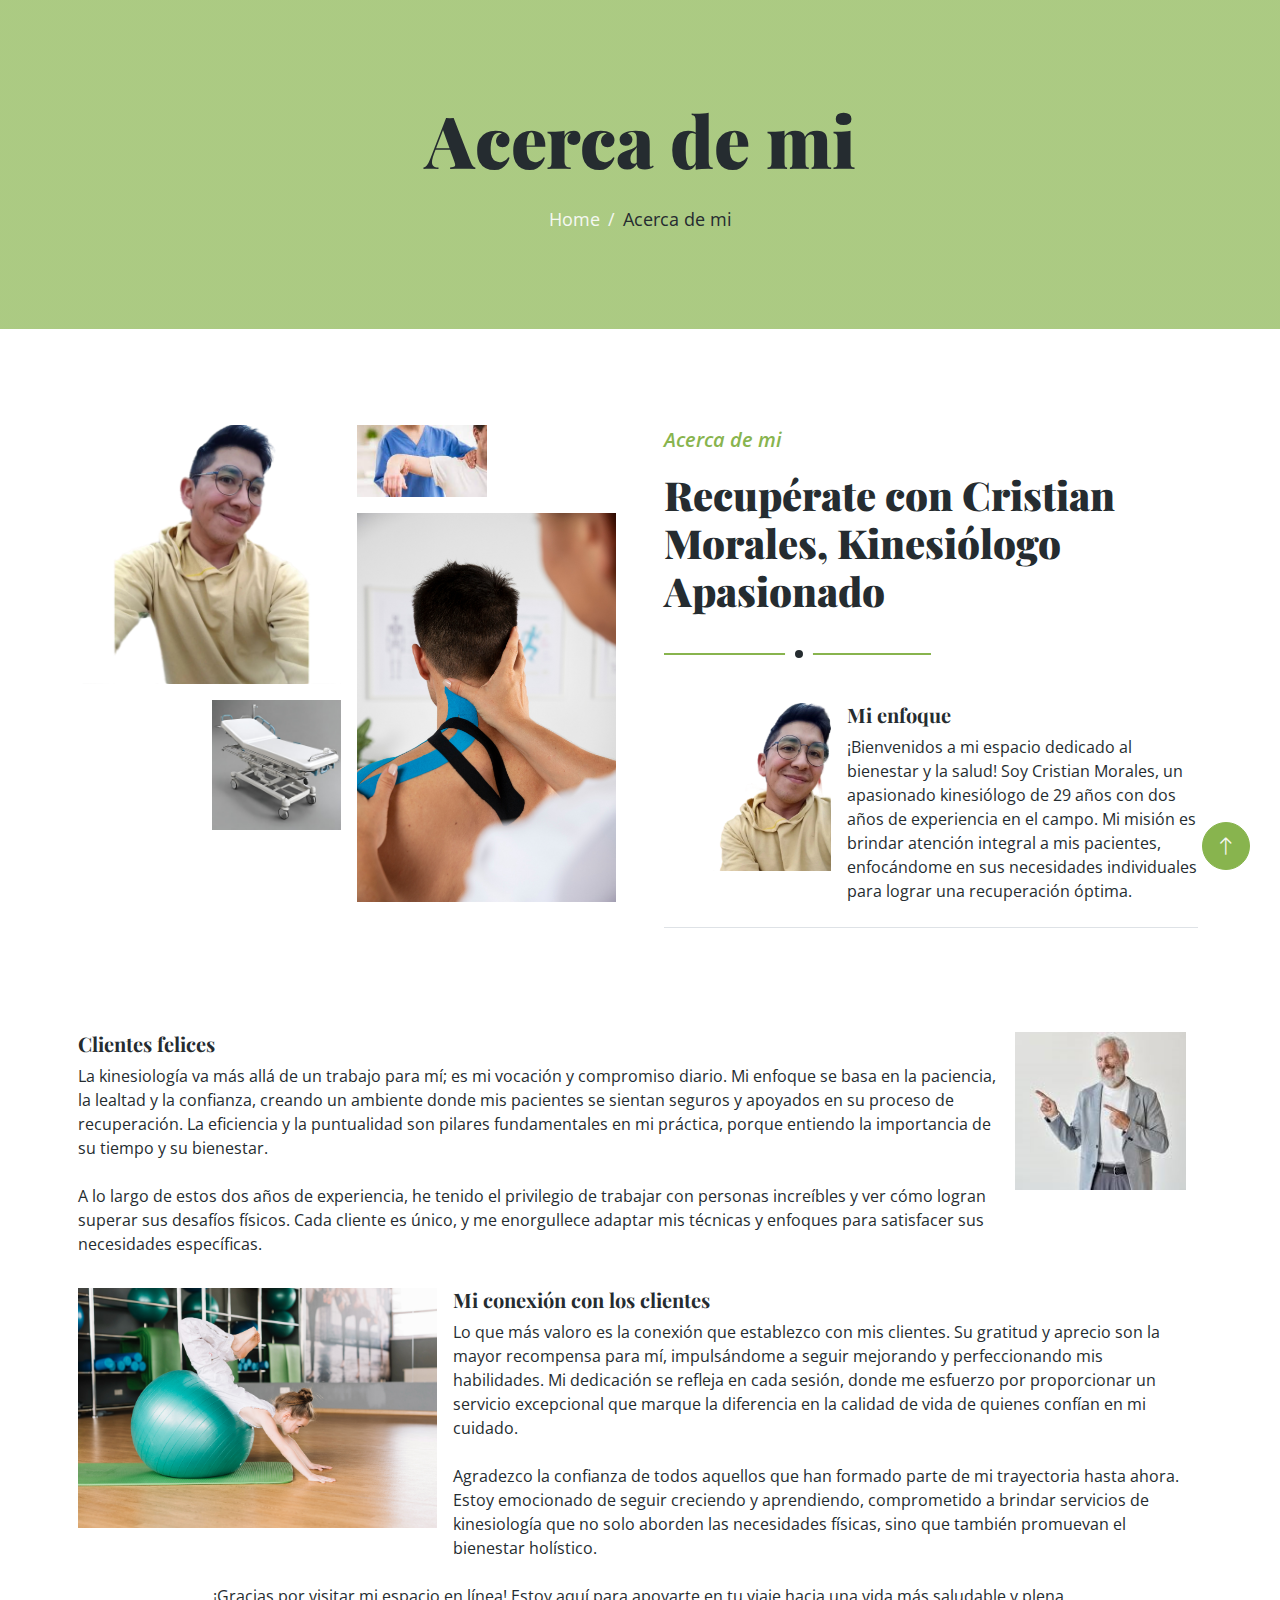
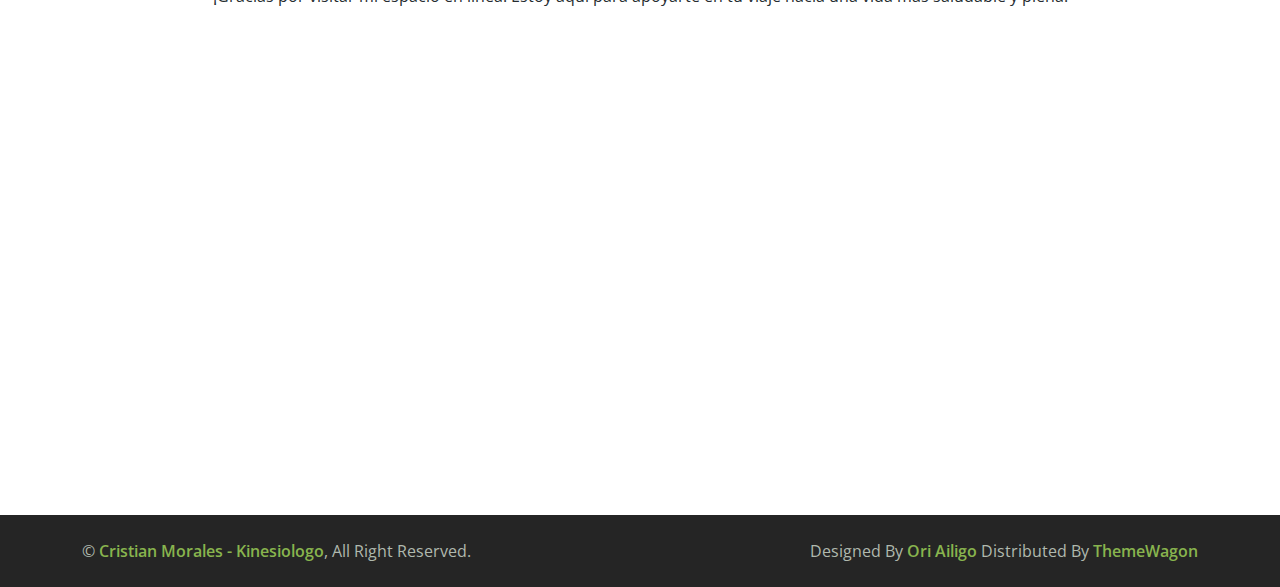
==== about.html @ 2daa97bd "se agrego info" ====
<!DOCTYPE html>
<html lang="es">

<head>
    <meta charset="utf-8">
    <title>Cristian Morales - Kinesiologo</title>
    <meta content="width=device-width, initial-scale=1.0" name="viewport">
    <meta content="" name="keywords">
    <meta content="" name="description">

    <!-- Favicon -->
    <link href="img/favicon.ico" rel="icon">

    <!-- Google Web Fonts -->
    <link rel="preconnect" href="https://fonts.googleapis.com">
    <link rel="preconnect" href="https://fonts.gstatic.com" crossorigin>
    <link href="https://fonts.googleapis.com/css2?family=Open+Sans:wght@400;600&family=Playfair+Display:wght@700;900&display=swap" rel="stylesheet">

    <!-- Icon Font Stylesheet -->
    <link href="https://cdnjs.cloudflare.com/ajax/libs/font-awesome/5.10.0/css/all.min.css" rel="stylesheet">
    <link href="https://cdn.jsdelivr.net/npm/bootstrap-icons@1.4.1/font/bootstrap-icons.css" rel="stylesheet">

    <!-- Libraries Stylesheet -->
    <link href="lib/animate/animate.min.css" rel="stylesheet">
    <link href="lib/owlcarousel/assets/owl.carousel.min.css" rel="stylesheet">

    <!-- Customized Bootstrap Stylesheet -->
    <link href="css/bootstrap.min.css" rel="stylesheet">

    <!-- Template Stylesheet -->
    <link href="css/style.css" rel="stylesheet">
</head>

<body>
    <!-- Spinner Start -->
    <div id="spinner" class="show bg-white position-fixed translate-middle w-100 vh-100 top-50 start-50 d-flex align-items-center justify-content-center">
        <div class="spinner-border text-primary" role="status" style="width: 3rem; height: 3rem;"></div>
    </div>
    <!-- Spinner End -->

    
    <!-- Navbar Start -->
    
    <!-- Navbar End -->


    <!-- Page Header Start -->
    <div class="container-fluid page-header py-5 mb-5 wow fadeIn" data-wow-delay="0.1s">
        <div class="container text-center py-5">
            <h1 class="display-2 text-dark mb-4 animated slideInDown">Acerca de mi</h1>
            <nav aria-label="breadcrumb animated slideInDown">
                <ol class="breadcrumb justify-content-center mb-0">
                    <li class="breadcrumb-item"><a href="index.html">Home</a></li>
                    
                    <li class="breadcrumb-item text-dark" aria-current="page">Acerca de mi</li>
                </ol>
            </nav>
        </div>
    </div>
    <!-- Page Header End -->


    <!-- About Start -->
    <div id="acerca" class="container-xxl py-5">
        <div class="container">
            <div class="row g-5">
                <div class="col-lg-6">
                    <div class="row g-3">
                        <div class="col-6 text-end">
                            <img class="img-fluid bg-white w-100 mb-3 wow fadeIn" data-wow-delay="0.1s" src="img/about-1.png" alt="">
                            <img class="img-fluid bg-white w-50 wow fadeIn" data-wow-delay="0.2s" src="img/about-3.png" alt="">
                        </div>
                        <div class="col-6">
                            <img class="img-fluid bg-white w-50 mb-3 wow fadeIn" data-wow-delay="0.3s" src="img/about-4.jpg" alt="">
                            <img class="img-fluid bg-white w-100 wow fadeIn" data-wow-delay="0.4s" src="img/about-2.jpg" alt="">
                        </div>
                    </div>
                </div>
                <div  class="col-lg-6 wow fadeIn" data-wow-delay="0.5s">
                    <div class="section-title">
                        <p class="fs-5 fw-medium fst-italic text-primary">Acerca de mi</p>
                        <h1 class="display-6">Recupérate con Cristian Morales, Kinesiólogo Apasionado</h1>
                    </div>
                    <div class="row g-3 mb-4">
                        <div class="col-sm-4">
                            <img class="img-fluid bg-white w-100" src="img/cris.png" alt="">
                        </div>
                        <div class="col-sm-8">
                            <h5>Mi enfoque</h5>
                            <p class="mb-0">
                                
¡Bienvenidos a mi espacio dedicado al bienestar y la salud! Soy Cristian Morales, un apasionado kinesiólogo de 29 años con dos años de experiencia en el campo. Mi misión es brindar atención integral a mis pacientes, enfocándome en sus necesidades individuales para lograr una recuperación óptima.
                            </p>
                        </div>
                    </div>
                    <div class="border-top mb-4"></div>
                    
                </div>
                <div class="col-lg-12">
                    <div class="row g-6">
                        <div class="row g-3">
                            <div class="col-sm-10">
                                <h5>Clientes felices</h5>
                                <p class="mb-0">
                                    La kinesiología va más allá de un trabajo para mí; es mi vocación y compromiso diario. Mi enfoque se basa en la paciencia, la lealtad y la confianza, creando un ambiente donde mis pacientes se sientan seguros y apoyados en su proceso de recuperación. La eficiencia y la puntualidad son pilares fundamentales en mi práctica, porque entiendo la importancia de su tiempo y su bienestar.
                                </p>
                                <br>
                                <p class="mb-0">
                                    A lo largo de estos dos años de experiencia, he tenido el privilegio de trabajar con personas increíbles y ver cómo logran superar sus desafíos físicos. Cada cliente es único, y me enorgullece adaptar mis técnicas y enfoques para satisfacer sus necesidades específicas.
                                </p>
                                
                            </div>
                            <div class="col-sm-2">
                                <img class="img-fluid bg-white w-80" src="img/about-16.jpg" alt="">
                            </div>
                          
                        </div>
                        <div class="row g-3">
                            <div class="col-sm-4">
                                <img class="img-fluid bg-white w-100 h-80" src="img/about-6.jpg" alt="">
                            </div>
                            <div class="col-sm-8">
                                <h5>Mi conexión con los clientes</h5>
                                <p class="mb-0">
                                    Lo que más valoro es la conexión que establezco con mis clientes. Su gratitud y aprecio son la mayor recompensa para mí, impulsándome a seguir mejorando y perfeccionando mis habilidades. Mi dedicación se refleja en cada sesión, donde me esfuerzo por proporcionar un servicio excepcional que marque la diferencia en la calidad de vida de quienes confían en mi cuidado.
                                </p>
                                <br>
                                <p class="mb-0">
                                    Agradezco la confianza de todos aquellos que han formado parte de mi trayectoria hasta ahora. Estoy emocionado de seguir creciendo y aprendiendo, comprometido a brindar servicios de kinesiología que no solo aborden las necesidades físicas, sino que también promuevan el bienestar holístico.
                                </p>
                            </div>
                        </div>
                        <div class="col-12 text-center">
                            <br>
                            <p class="mb-0">
                                ¡Gracias por visitar mi espacio en línea! Estoy aquí para apoyarte en tu viaje hacia una vida más saludable y plena.
                            </p>
                        </div>
                        
                    </div>
                </div>
            </div>
        </div>
    </div>
    <!-- About End -->


     <!-- Footer Start -->
     <div class="container-fluid bg-dark footer mt-5 py-5 wow fadeIn" data-wow-delay="0.1s">
        <div class="container py-5">
            <div class="row g-5 container-footer">
                <div class="col-lg-3 col-md-6">
                    <h4 class="text-primary mb-4">Encuentrenme en:</h4>
                    <p class="mb-2"><i class="fa fa-map-marker-alt text-primary me-3"></i>Viemda y Patagones,

                        Rio Negro</p>
                    <p class="mb-2"><i class="fa fa-phone-alt text-primary me-3"></i>+012 345 67890</p>
                    <div class="d-flex pt-3">
                        <a class="btn btn-square btn-primary rounded-circle me-2" href=""><i class="fab fa-whatsapp"></i></a>
                        <a class="btn btn-square btn-primary rounded-circle me-2" href=""><i class="fab fa-instagram"></i></a>

                    </div>
                </div>
                <div class="col-lg-3 col-md-6">
                    <h4 class="text-primary mb-4">Enlaces rapidos</h4>
                    <a class="btn btn-link" href="index.html#acerca">Acerca de mi</a>
                    <a class="btn btn-link" href="index.html#beneficios">Beneficios</a>
                    <a class="btn btn-link" href="index.html#testimonios">Testimonios</a>
                    <a class="btn btn-link" href="index.html#contacto">Contacto</a>

                    <!-- <a class="btn btn-link" href="">Terms & Condition</a>
                    <a class="btn btn-link" href="">Support</a> -->
                </div>
                <div class="col-lg-3 col-md-6">
                    <h4 class="text-primary mb-4">Horarios</h4>
                    <p class="mb-1">Lunes - Viernes</p>
                    <h6 class="text-light">09:00 am - 07:00 pm</h6>
                    <p class="mb-1">Sábado</p>
                    <h6 class="text-light">09:00 am - 12:00 pm</h6>
                    <p class="mb-1">Domingo</p>
                    <h6 class="text-light">Cerrado</h6>
                </div>
                <!-- <div class="col-lg-3 col-md-6">
                        <h4 class="text-primary mb-4">No pierdas más tiempo</h4>
                    <p>Animate de dar el primer paso, no te arrepentirás.</p> 
                    <div class="position-relative w-100"> 
                        <img class="img-fluid" src="img/logo.png" alt="Logo">
                        <input class="form-control bg-transparent w-100 py-3 ps-4 pe-5" type="text" placeholder="Your email">
                        <button type="button" class="btn btn-primary py-2 position-absolute top-0 end-0 mt-2 me-2">SignUp</button> 
                    </div>
                </div> -->
            </div>
        </div>
    </div>
   
    <!-- Footer End -->


    <!-- Copyright Start -->
    <div class="container-fluid copyright py-4">
        <div class="container">
            <div class="row">
                <div class="col-md-6 text-center text-md-start mb-3 mb-md-0">
                    &copy; <a class="fw-medium" href="#">Cristian Morales - Kinesiologo</a>, All Right Reserved.
                </div>
                <div class="col-md-6 text-center text-md-end">
                    <!--/*** This template is free as long as you keep the footer author’s credit link/attribution link/backlink. If you'd like to use the template without the footer author’s credit link/attribution link/backlink, you can purchase the Credit Removal License from "https://htmlcodex.com/credit-removal". Thank you for your support. ***/-->
                    Designed By <a class="fw-medium" href="https://htmlcodex.com">Ori Ailigo</a> Distributed By <a class="fw-medium" href="https://themewagon.com">ThemeWagon</a>
                </div>
            </div>
        </div>
    </div>
    <!-- Copyright End -->


    <!-- Back to Top -->
    <a href="#" class="btn btn-lg btn-primary btn-lg-square rounded-circle back-to-top"><i class="bi bi-arrow-up"></i></a>


    <!-- JavaScript Libraries -->
    <script src="https://ajax.googleapis.com/ajax/libs/jquery/3.6.1/jquery.min.js"></script>
    <script src="https://cdn.jsdelivr.net/npm/bootstrap@5.0.0/dist/js/bootstrap.bundle.min.js"></script>
    <script src="lib/wow/wow.min.js"></script>
    <script src="lib/easing/easing.min.js"></script>
    <script src="lib/waypoints/waypoints.min.js"></script>
    <script src="lib/owlcarousel/owl.carousel.min.js"></script>

    <!-- Template Javascript -->
    <script src="js/main.js"></script>
</body>

</html>
---- css/style.css ----
/********** Template CSS **********/
:root {
    --primary: #88B44E;
    --secondary: #FB9F38;
    --light: #F5F8F2;
    --dark: #252C30;
}

.back-to-top {
    position: fixed;
    display: none;
    right: 30px;
    bottom: 30px;
    z-index: 99;
}

.btn-green{
    background-color: #88B44E;
}

.fw-medium {
    font-weight: 600;
}

.fw-bold {
    font-weight: 700;
}

.fw-black {
    font-weight: 900;
}


/*** Spinner ***/
#spinner {
    opacity: 0;
    visibility: hidden;
    transition: opacity .5s ease-out, visibility 0s linear .5s;
    z-index: 99999;
}

#spinner.show {
    transition: opacity .5s ease-out, visibility 0s linear 0s;
    visibility: visible;
    opacity: 1;
}


/*** Button ***/
.btn {
    transition: .5s;
    font-weight: 500;
}

.btn-primary,
.btn-outline-primary:hover {
    color: var(--light);
}

.btn-secondary,
.btn-outline-secondary:hover {
    color: var(--dark);
}

.btn-square {
    width: 38px;
    height: 38px;
}

.btn-sm-square {
    width: 32px;
    height: 32px;
}

.btn-lg-square {
    width: 48px;
    height: 48px;
}

.btn-square,
.btn-sm-square,
.btn-lg-square {
    padding: 0;
    display: flex;
    align-items: center;
    justify-content: center;
    font-weight: normal;
}


/*** Navbar ***/
.sticky-top {
    top: -150px;
    transition: .5s;
}

.navbar .navbar-brand {
    position: absolute;
    padding: 0;
    width: 170px;
    height: 135px;
    top: 0;
    left: 0;
}

.navbar .navbar-nav .nav-link {
    margin-right: 35px;
    padding: 25px 0;
    color: var(--dark);
    font-weight: 600;
    text-transform: uppercase;
    outline: none;
}

.navbar .navbar-nav .nav-link:hover,
.navbar .navbar-nav .nav-link.active {
    color: var(--primary);
}

.navbar .dropdown-toggle::after {
    border: none;
    content: "\f107";
    font-family: "Font Awesome 5 Free";
    font-weight: 900;
    vertical-align: middle;
    margin-left: 8px;
}

@media (max-width: 991.98px) {
    .navbar .navbar-brand {
        width: 126px;
        height: 100px;
    }

    .navbar .navbar-nav .nav-link  {
        margin-right: 0;
        padding: 10px 0;
    }

    .navbar .navbar-nav {
        margin-top: 75px;
        border-top: 1px solid #EEEEEE;
    }
}

@media (min-width: 992px) {
    .navbar .nav-item .dropdown-menu {
        display: block;
        border: none;
        margin-top: 0;
        top: 150%;
        opacity: 0;
        visibility: hidden;
        transition: .5s;
    }

    .navbar .nav-item:hover .dropdown-menu {
        top: 100%;
        visibility: visible;
        transition: .5s;
        opacity: 1;
    }
}


/*** Header ***/
.carousel-caption {
    top: 0;
    left: 0;
    right: 0;
    bottom: 0;
    display: flex;
    align-items: center;
    background: rgba(136, 180, 78, .7);
    z-index: 1;
}

.carousel-control-prev,
.carousel-control-next {
    width: 15%;
}

.carousel-control-prev-icon,
.carousel-control-next-icon {
    width: 3.5rem;
    height: 3.5rem;
    border-radius: 3.5rem;
    background-color: var(--dark);
    border: 15px solid var(--dark);
}

@media (max-width: 768px) {
    #header-carousel .carousel-item {
        position: relative;
        min-height: 450px;
    }
    
    #header-carousel .carousel-item img {
        position: absolute;
        width: 100%;
        height: 100%;
        object-fit: cover;
    }
}

.page-header {
    background: linear-gradient(rgba(136, 180, 78, .7), rgba(136, 180, 78, .7)), url(../img/carousel-1.jpg) center center no-repeat;
    background-size: cover;
}

.page-header .breadcrumb-item+.breadcrumb-item::before {
    color: var(--light);
}

.page-header .breadcrumb-item,
.page-header .breadcrumb-item a {
    font-size: 18px;
    color: var(--light);
}


/*** Section Title ***/
.section-title {
    position: relative;
    margin-bottom: 3rem;
    padding-bottom: 2rem;
}

.section-title::before {
    position: absolute;
    content: "";
    width: 50%;
    height: 2px;
    bottom: 0;
    left: 0;
    background: var(--primary);
}

.section-title::after {
    position: absolute;
    content: "";
    width: 28px;
    height: 28px;
    bottom: -13px;
    left: calc(25% - 13px);
    background: var(--dark);
    border: 10px solid #FFFFFF;
    border-radius: 28px;
}

.section-title.text-center::before {
    left: 25%;
}

.section-title.text-center::after {
    left: calc(50% - 13px);
}


/*** Products ***/
.product {
    background: linear-gradient(rgba(136, 180, 78, .1), rgba(136, 180, 78, .1)), url(../img/product-bg.png) left bottom no-repeat;
    background-size: auto;
}

.product-carousel .owl-nav {
    display: flex;
    justify-content: center;
    margin-top: 30px;
}

.product-carousel .owl-nav .owl-prev,
.product-carousel .owl-nav .owl-next {
    margin: 0 10px;
    width: 55px;
    height: 55px;
    display: flex;
    align-items: center;
    justify-content: center;
    color: #FFFFFF;
    background: var(--primary);
    border-radius: 55px;
    box-shadow: 0 0 45px rgba(0, 0, 0, .15);
    font-size: 25px;
    transition: .5s;
}

.product-carousel .owl-nav .owl-prev:hover,
.product-carousel .owl-nav .owl-next:hover {
    background: #FFFFFF;
    color: var(--primary);
}


/*** About ***/
.video {
    background: linear-gradient(rgba(136, 180, 78, .85), rgba(136, 180, 78, .85)), url(../img/video-bg.jpg) center center no-repeat;
    background-size: cover;
}

.btn-play {
    position: relative;
    display: block;
    box-sizing: content-box;
    width: 65px;
    height: 75px;
    border-radius: 100%;
    border: none;
    outline: none !important;
    padding: 28px 30px 30px 38px;
    background: #FFFFFF;
}

.btn-play:before {
    content: "";
    position: absolute;
    z-index: 0;
    left: 50%;
    top: 50%;
    transform: translateX(-50%) translateY(-50%);
    display: block;
    width: 120px;
    height: 120px;
    background: #FFFFFF;
    border-radius: 100%;
    animation: pulse-border 1500ms ease-out infinite;
}

.btn-play:after {
    content: "";
    position: absolute;
    z-index: 1;
    left: 50%;
    top: 50%;
    transform: translateX(-50%) translateY(-50%);
    display: block;
    width: 120px;
    height: 120px;
    background: #FFFFFF;
    border-radius: 100%;
    transition: all 200ms;
}

.btn-play span {
    display: block;
    position: relative;
    z-index: 3;
    width: 0;
    height: 0;
    left: 13px;
    border-left: 40px solid var(--primary);
    border-top: 28px solid transparent;
    border-bottom: 28px solid transparent;
}

@keyframes pulse-border {
    0% {
        transform: translateX(-50%) translateY(-50%) translateZ(0) scale(1);
        opacity: 1;
    }

    100% {
        transform: translateX(-50%) translateY(-50%) translateZ(0) scale(2);
        opacity: 0;
    }
}

.modal-video .modal-dialog {
    position: relative;
    max-width: 800px;
    margin: 60px auto 0 auto;
}

.modal-video .modal-body {
    position: relative;
    padding: 0px;
}

.modal-video .close {
    position: absolute;
    width: 30px;
    height: 30px;
    right: 0px;
    top: -30px;
    z-index: 999;
    font-size: 30px;
    font-weight: normal;
    color: #FFFFFF;
    background: #000000;
    opacity: 1;
}


/*** Store ***/
.store-item .store-overlay {
    position: absolute;
    top: 0;
    left: 0;
    width: 100%;
    height: 100%;
    display: flex;
    flex-direction: column;
    align-items: center;
    justify-content: center;
    background: rgba(138, 180, 78, .3);
    opacity: 0;
    transition: .5s;
}

.store-item:hover .store-overlay {
    opacity: 1;
}


/*** Contact ***/
.contact .btn-square {
    width: 100px;
    height: 100px;
    border: 20px solid var(--light);
    background: var(--primary);
    border-radius: 50px;
}


/*** Testimonial ***/
.testimonial {
    background: linear-gradient(rgba(136, 180, 78, .85), rgba(136, 180, 78, .85)), url(../img/testimonial-bg.jpg) center center no-repeat;
    background-size: cover;
}

.testimonial-item {
    margin: 0 auto;
    max-width: 600px;
    text-align: center;
    background: #FFFFFF;
    border: 30px solid var(--primary);
}

.testimonial-item img {
    width: 60px !important;
    height: 60px !important;
    border-radius: 60px;
}

.testimonial-carousel .owl-dots {
    margin-top: 35px;
    display: flex;
    align-items: flex-end;
    justify-content: center;
}

.testimonial-carousel .owl-dot {
    position: relative;
    display: inline-block;
    margin: 0 5px;
    width: 15px;
    height: 15px;
    background: var(--primary);
    border-radius: 15px;
    transition: .5s;
}

.testimonial-carousel .owl-dot.active {
    width: 30px;
    background: var(--dark);
}


/*** Footer ***/
.footer {
    color: #B0B9AE;
}

.footer .btn.btn-link {
    display: block;
    margin-bottom: 5px;
    padding: 0;
    text-align: left;
    color: #B0B9AE;
    font-weight: normal;
    text-transform: capitalize;
    transition: .3s;
}

.footer .btn.btn-link::before {
    position: relative;
    content: "\f105";
    font-family: "Font Awesome 5 Free";
    font-weight: 900;
    color: var(--primary);
    margin-right: 10px;
}

.footer .btn.btn-link:hover {
    color: var(--light);
    letter-spacing: 1px;
    box-shadow: none;
}

.copyright {
    color: #B0B9AE;
}

.copyright {
    background: #252525;
}

.copyright a:hover {
    color: #FFFFFF !important;
}
.container-footer{
    justify-content: center!important;
}
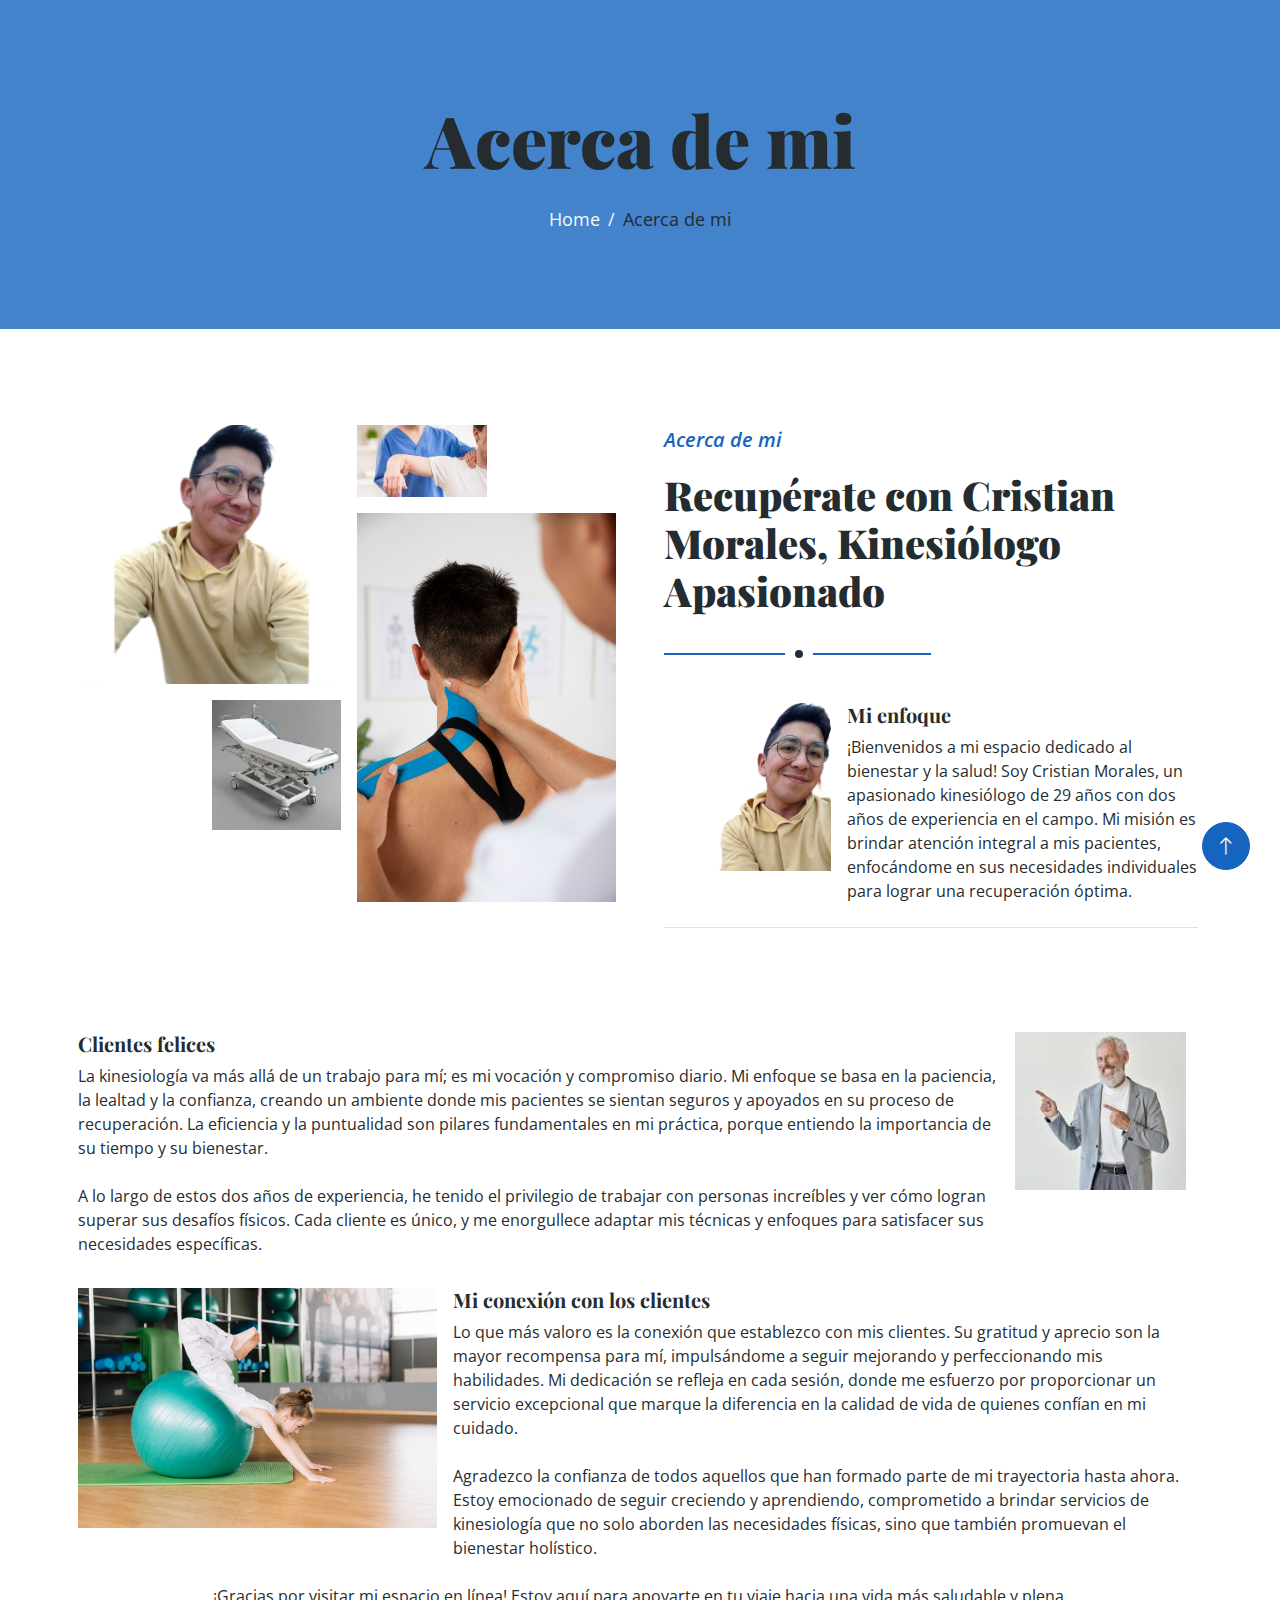
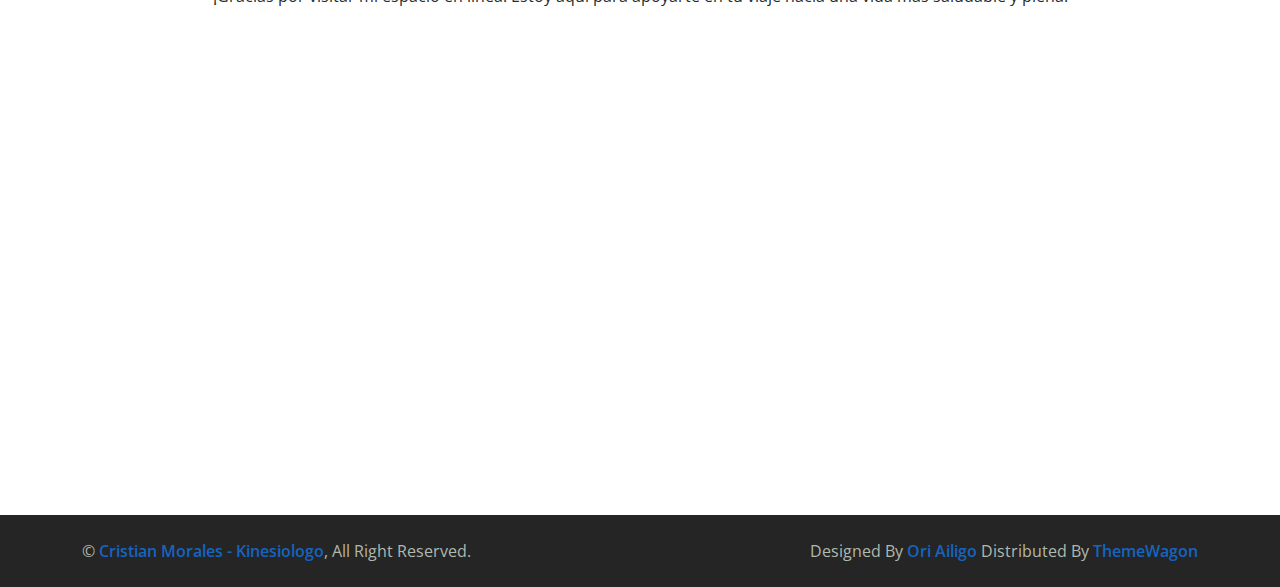
==== commit 6658b8ec: "se arreglo en las demas paginas" ====
--- a/about.html
+++ b/about.html
@@ -154,19 +154,19 @@
                     <p class="mb-2"><i class="fa fa-map-marker-alt text-primary me-3"></i>Viemda y Patagones,
 
                         Rio Negro</p>
-                    <p class="mb-2"><i class="fa fa-phone-alt text-primary me-3"></i>+012 345 67890</p>
+                    <p class="mb-2"><i class="fa fa-phone-alt text-primary me-3"></i>+54 9 2920 27-7754</p>
                     <div class="d-flex pt-3">
-                        <a class="btn btn-square btn-primary rounded-circle me-2" href=""><i class="fab fa-whatsapp"></i></a>
-                        <a class="btn btn-square btn-primary rounded-circle me-2" href=""><i class="fab fa-instagram"></i></a>
+                        <a class="btn btn-square btn-primary rounded-circle me-2" href="https://api.whatsapp.com/send?phone=+549292027-7754&text=Hola, Nececito más información!"><i class="fab fa-whatsapp"></i></a>
+                        <a class="btn btn-square btn-primary rounded-circle me-2" href="https://www.instagram.com/cristian27mk/"><i class="fab fa-instagram"></i></a>
 
                     </div>
                 </div>
                 <div class="col-lg-3 col-md-6">
                     <h4 class="text-primary mb-4">Enlaces rapidos</h4>
-                    <a class="btn btn-link" href="index.html#acerca">Acerca de mi</a>
-                    <a class="btn btn-link" href="index.html#beneficios">Beneficios</a>
-                    <a class="btn btn-link" href="index.html#testimonios">Testimonios</a>
-                    <a class="btn btn-link" href="index.html#contacto">Contacto</a>
+                    <a class="btn btn-link" href="#acerca">Acerca de mi</a>
+                    <a class="btn btn-link" href="#beneficios">Beneficios</a>
+                    <a class="btn btn-link" href="#testimonios">Testimonios</a>
+                    <a class="btn btn-link" href="#contacto">Contacto</a>
 
                     <!-- <a class="btn btn-link" href="">Terms & Condition</a>
                     <a class="btn btn-link" href="">Support</a> -->
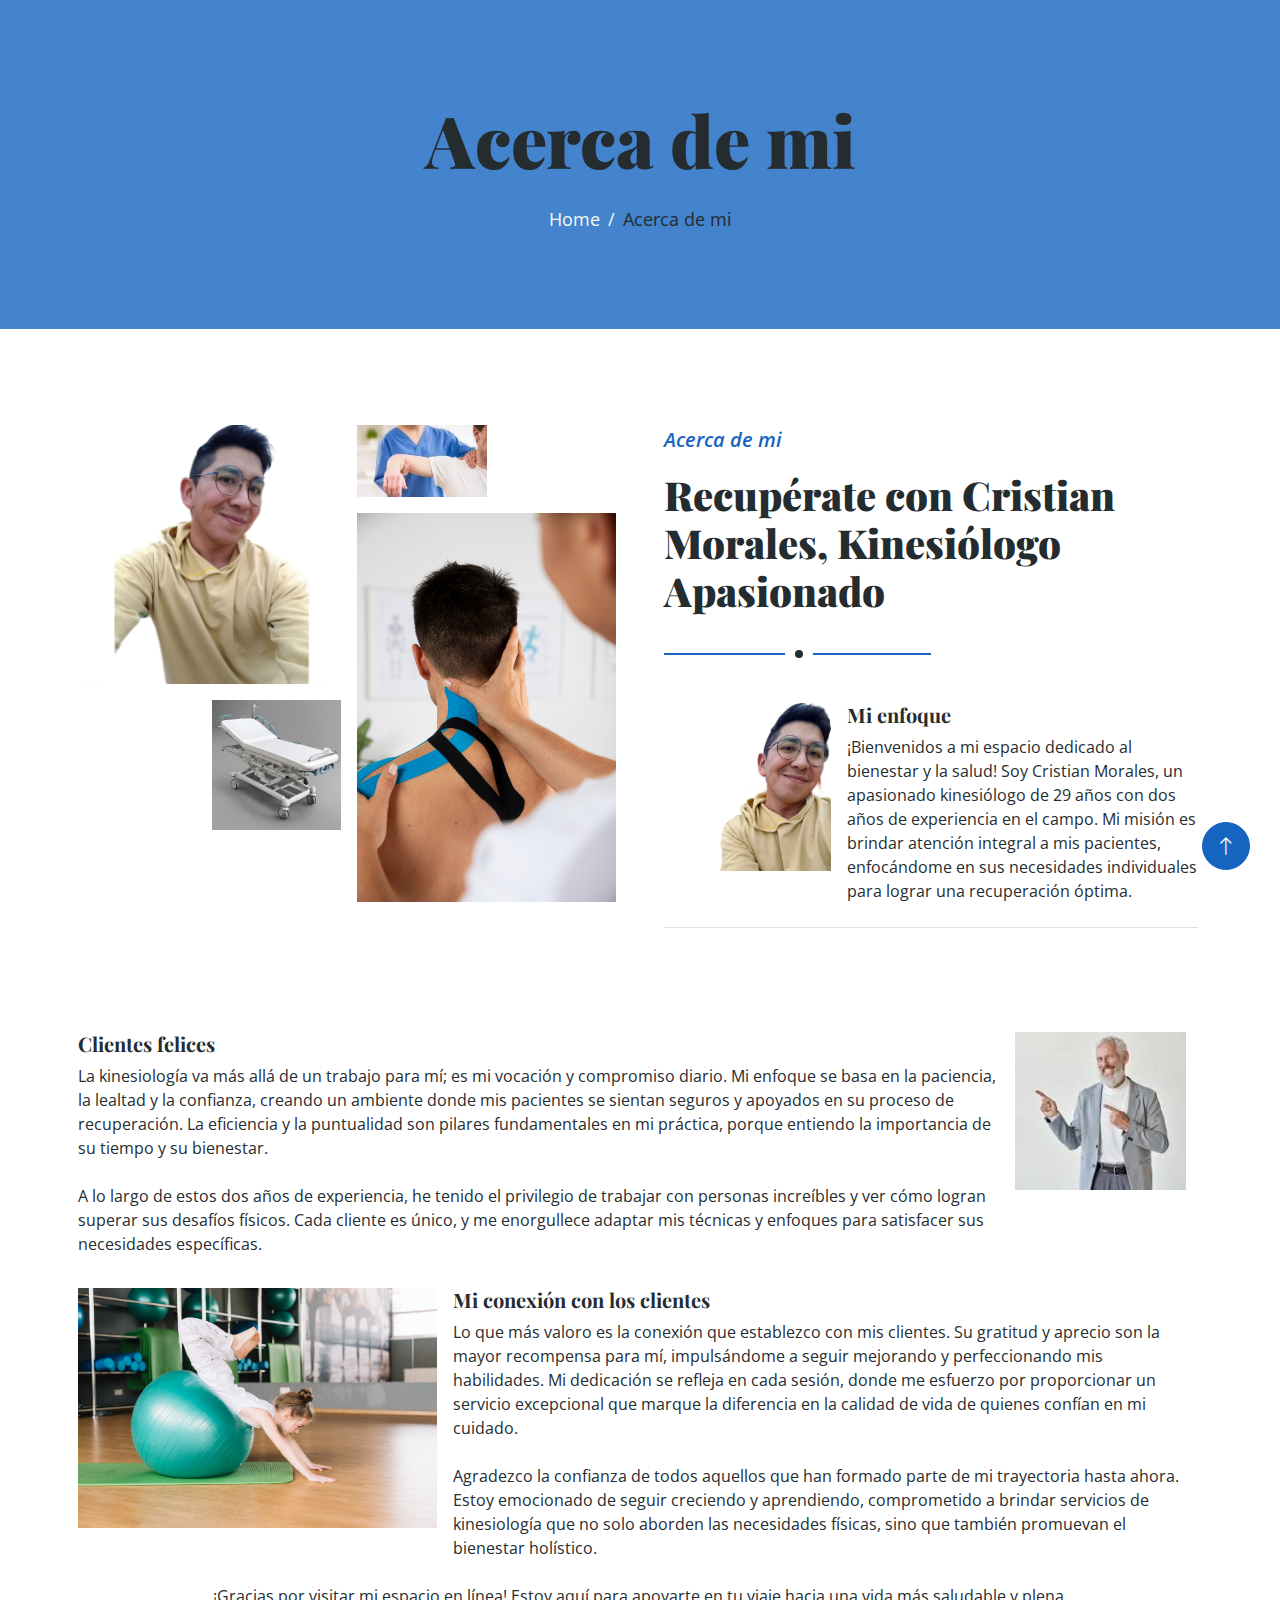
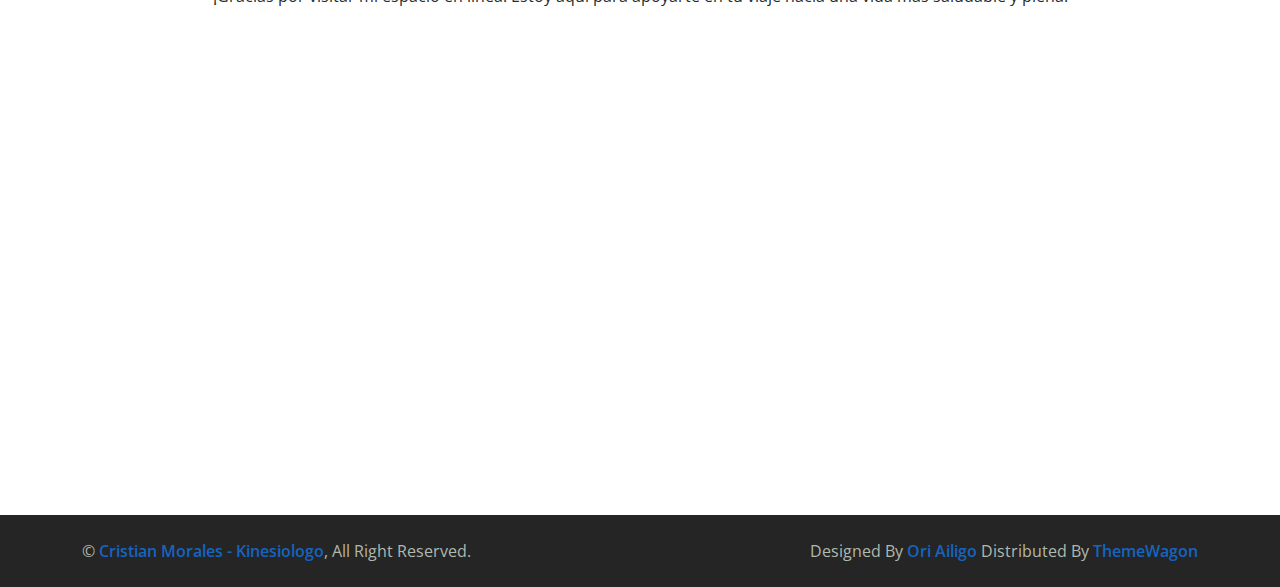
==== commit 40e8ffb8: "cambie formato a las iamgenes" ====
--- a/about.html
+++ b/about.html
@@ -67,12 +67,12 @@
                 <div class="col-lg-6">
                     <div class="row g-3">
                         <div class="col-6 text-end">
-                            <img class="img-fluid bg-white w-100 mb-3 wow fadeIn" data-wow-delay="0.1s" src="img/about-1.png" alt="">
-                            <img class="img-fluid bg-white w-50 wow fadeIn" data-wow-delay="0.2s" src="img/about-3.png" alt="">
+                            <img class="img-fluid bg-white w-100 mb-3 wow fadeIn" data-wow-delay="0.1s" src="img/about-1.webp" alt="">
+                            <img class="img-fluid bg-white w-50 wow fadeIn" data-wow-delay="0.2s" src="img/about-3.webp" alt="">
                         </div>
                         <div class="col-6">
-                            <img class="img-fluid bg-white w-50 mb-3 wow fadeIn" data-wow-delay="0.3s" src="img/about-4.jpg" alt="">
-                            <img class="img-fluid bg-white w-100 wow fadeIn" data-wow-delay="0.4s" src="img/about-2.jpg" alt="">
+                            <img class="img-fluid bg-white w-50 mb-3 wow fadeIn" data-wow-delay="0.3s" src="img/about-4.webp" alt="">
+                            <img class="img-fluid bg-white w-100 wow fadeIn" data-wow-delay="0.4s" src="img/about-2.webp" alt="">
                         </div>
                     </div>
                 </div>
@@ -83,7 +83,7 @@
                     </div>
                     <div class="row g-3 mb-4">
                         <div class="col-sm-4">
-                            <img class="img-fluid bg-white w-100" src="img/cris.png" alt="">
+                            <img class="img-fluid bg-white w-100" src="img/cris.webp" alt="">
                         </div>
                         <div class="col-sm-8">
                             <h5>Mi enfoque</h5>
@@ -111,13 +111,13 @@
                                 
                             </div>
                             <div class="col-sm-2">
-                                <img class="img-fluid bg-white w-80" src="img/about-16.jpg" alt="">
+                                <img class="img-fluid bg-white w-80" src="img/about-16.webp" alt="">
                             </div>
                           
                         </div>
                         <div class="row g-3">
                             <div class="col-sm-4">
-                                <img class="img-fluid bg-white w-100 h-80" src="img/about-6.jpg" alt="">
+                                <img class="img-fluid bg-white w-100 h-80" src="img/about-6.webp" alt="">
                             </div>
                             <div class="col-sm-8">
                                 <h5>Mi conexión con los clientes</h5>
@@ -150,10 +150,10 @@
         <div class="container py-5">
             <div class="row g-5 container-footer">
                 <div class="col-lg-3 col-md-6">
-                    <h4 class="text-primary mb-4">Encuentrenme en:</h4>
-                    <p class="mb-2"><i class="fa fa-map-marker-alt text-primary me-3"></i>Viemda y Patagones,
-
-                        Rio Negro</p>
+                    <h4 class="text-primary mb-4">Encuéntrenme en:</h4>
+                    <p class="mb-2"><i class="fa fa-map-marker-alt text-primary me-3"></i>Viedma y Patagones,
+
+                        Río Negro</p>
                     <p class="mb-2"><i class="fa fa-phone-alt text-primary me-3"></i>+54 9 2920 27-7754</p>
                     <div class="d-flex pt-3">
                         <a class="btn btn-square btn-primary rounded-circle me-2" href="https://api.whatsapp.com/send?phone=+549292027-7754&text=Hola, Nececito más información!"><i class="fab fa-whatsapp"></i></a>
@@ -162,7 +162,7 @@
                     </div>
                 </div>
                 <div class="col-lg-3 col-md-6">
-                    <h4 class="text-primary mb-4">Enlaces rapidos</h4>
+                    <h4 class="text-primary mb-4">Enlaces rápidos</h4>
                     <a class="btn btn-link" href="#acerca">Acerca de mi</a>
                     <a class="btn btn-link" href="#beneficios">Beneficios</a>
                     <a class="btn btn-link" href="#testimonios">Testimonios</a>
--- a/css/style.css
+++ b/css/style.css
@@ -140,6 +140,9 @@
     .navbar .navbar-nav {
         margin-top: 75px;
         border-top: 1px solid #EEEEEE;
+    }
+    h1{
+        font-size: calc(0.875rem + 1.5vw)!important;
     }
 }
 
